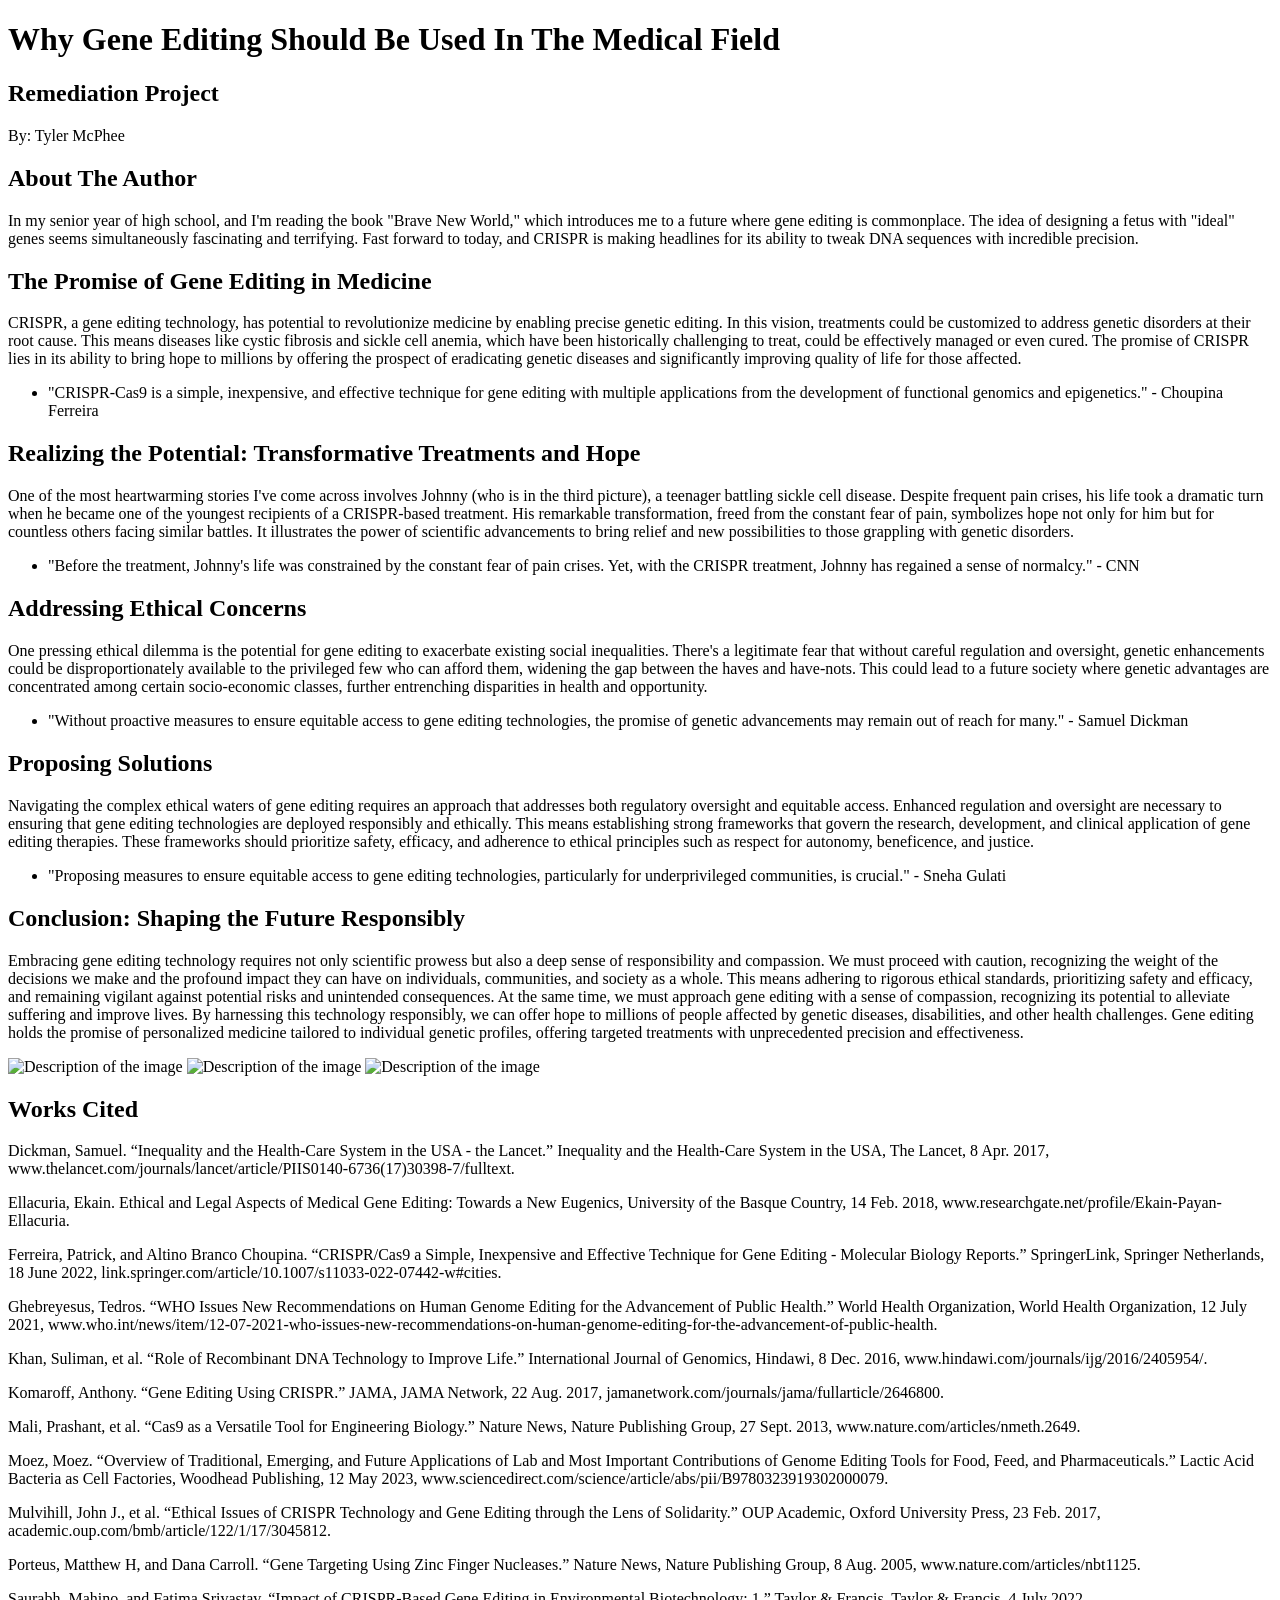
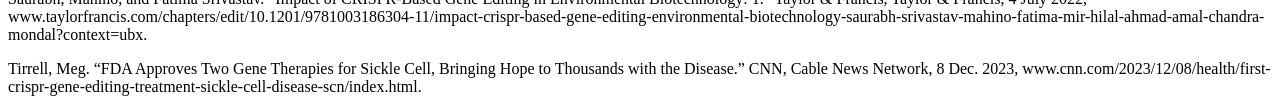
==== index.html @ cca82945 "Update and rename home.html to index.html" ====
<!DOCTYPE html>
<html lang="en">
<head>
    <meta charset="UTF-8">
    <meta name="viewport" content="width=device-width, initial-scale=1.0">
    <title>Gene Editing in Medicine</title>
    <link rel="stylesheet" href="/static/css/styles.css">
</head>
<body>
    <div class="header">
        <h1>Why Gene Editing Should Be Used In The Medical Field</h1>
    </div>
    <div class="page-container">
         <div class="sidebar">
             <h2>Remediation Project</h2>
             <p>By: Tyler McPhee</p>
             <p> </p>
             <p> </p>
             <h2>About The Author</h2>
             <p>In my senior year of high school, and I'm reading the book "Brave New World," which introduces me to a future where gene editing is commonplace. The idea of designing a fetus with "ideal" genes seems simultaneously fascinating and terrifying. Fast forward to today, and CRISPR is making headlines for its ability to tweak DNA sequences with incredible precision.</p>

        </div>
        <div class="posts">
            <div class="post">
                <h2>The Promise of Gene Editing in Medicine</h2>
                <p>CRISPR, a gene editing technology, has potential to revolutionize medicine by enabling precise genetic editing. In this vision, treatments could be customized to address genetic disorders at their root cause. This means diseases like cystic fibrosis and sickle cell anemia, which have been historically challenging to treat, could be effectively managed or even cured. The promise of CRISPR lies in its ability to bring hope to millions by offering the prospect of eradicating genetic diseases and significantly improving quality of life for those affected.</p>
                <ul>
                    <li>"CRISPR-Cas9 is a simple, inexpensive, and effective technique for gene editing with multiple applications from the development of functional genomics and epigenetics." - Choupina Ferreira</li>
                </ul>
            </div>

            <div class="post">
                <h2>Realizing the Potential: Transformative Treatments and Hope</h2>
                <p>One of the most heartwarming stories I've come across involves Johnny (who is in the third picture), a teenager battling sickle cell disease. Despite frequent pain crises, his life took a dramatic turn when he became one of the youngest recipients of a CRISPR-based treatment. His remarkable transformation, freed from the constant fear of pain, symbolizes hope not only for him but for countless others facing similar battles. It illustrates the power of scientific advancements to bring relief and new possibilities to those grappling with genetic disorders.</p>
                <ul>
                    <li>"Before the treatment, Johnny's life was constrained by the constant fear of pain crises. Yet, with the CRISPR treatment, Johnny has regained a sense of normalcy." - CNN</li>
                </ul>
            </div>

            <div class="post">
                <h2>Addressing Ethical Concerns</h2>
                <p>One pressing ethical dilemma is the potential for gene editing to exacerbate existing social inequalities. There's a legitimate fear that without careful regulation and oversight, genetic enhancements could be disproportionately available to the privileged few who can afford them, widening the gap between the haves and have-nots. This could lead to a future society where genetic advantages are concentrated among certain socio-economic classes, further entrenching disparities in health and opportunity.</p>
                <ul>
                    <li>"Without proactive measures to ensure equitable access to gene editing technologies, the promise of genetic advancements may remain out of reach for many." - Samuel Dickman</li>
                </ul>
            </div>

            <div class="post">
                <h2>Proposing Solutions</h2>
                <p>Navigating the complex ethical waters of gene editing requires an approach that addresses both regulatory oversight and equitable access. Enhanced regulation and oversight are necessary to ensuring that gene editing technologies are deployed responsibly and ethically. This means establishing strong frameworks that govern the research, development, and clinical application of gene editing therapies. These frameworks should prioritize safety, efficacy, and adherence to ethical principles such as respect for autonomy, beneficence, and justice.</p>
                <ul>
                    <li>"Proposing measures to ensure equitable access to gene editing technologies, particularly for underprivileged communities, is crucial." - Sneha Gulati</li>
                </ul>
            </div>

            <div class="post">
                <h2>Conclusion: Shaping the Future Responsibly</h2>
                <p>Embracing gene editing technology requires not only scientific prowess but also a deep sense of responsibility and compassion. We must proceed with caution, recognizing the weight of the decisions we make and the profound impact they can have on individuals, communities, and society as a whole. This means adhering to rigorous ethical standards, prioritizing safety and efficacy, and remaining vigilant against potential risks and unintended consequences.

At the same time, we must approach gene editing with a sense of compassion, recognizing its potential to alleviate suffering and improve lives. By harnessing this technology responsibly, we can offer hope to millions of people affected by genetic diseases, disabilities, and other health challenges. Gene editing holds the promise of personalized medicine tailored to individual genetic profiles, offering targeted treatments with unprecedented precision and effectiveness.</p>
            </div>
        </div>
        <div class="picture-section">
            <img src="https://images.ctfassets.net/cnu0m8re1exe/6ZItYuxFt0fXgWYpLwUir2/b2e01bf99af691a75282b153cfbf04db/shutterstock_1125283274__1_.jpg?fm=jpg&fl=progressive&w=660&h=433&fit=fill" alt="Description of the image">
            <img src="https://www.lubio.ch/assets/_processed_/6/b/csm_Blog-CRISPR-01_e9b4379675.jpg" alt="Description of the image">
            <img src="https://eurweb.com/wp-content/uploads/2024/01/Johnny-Lubin-Courtesy-JR-Lubin-and-Fabienne-Desir-cnn-L19jb21wb25lbnRzL2ltYWdlL2luc3RhbmNlcy9jbHB2cDM1dDYwMDA1M2I2aHNqdzYzeGJp-L19jb21.jpg" alt="Description of the image">
        </div>
        <div class="rightsidebar">
            <div class="works-cited">
                <h2>Works Cited</h2>
                <p>Dickman, Samuel. “Inequality and the Health-Care System in the USA - the Lancet.” Inequality and the Health-Care System in the USA, The Lancet, 8 Apr. 2017, www.thelancet.com/journals/lancet/article/PIIS0140-6736(17)30398-7/fulltext.</p>
                <p>Ellacuria, Ekain. Ethical and Legal Aspects of Medical Gene Editing: Towards a New Eugenics, University of the Basque Country, 14 Feb. 2018, www.researchgate.net/profile/Ekain-Payan-Ellacuria.</p>
                <p>Ferreira, Patrick, and Altino Branco Choupina. “CRISPR/Cas9 a Simple, Inexpensive and Effective Technique for Gene Editing - Molecular Biology Reports.” SpringerLink, Springer Netherlands, 18 June 2022, link.springer.com/article/10.1007/s11033-022-07442-w#cities.</p>
                <p>Ghebreyesus, Tedros. “WHO Issues New Recommendations on Human Genome Editing for the Advancement of Public Health.” World Health Organization, World Health Organization, 12 July 2021, www.who.int/news/item/12-07-2021-who-issues-new-recommendations-on-human-genome-editing-for-the-advancement-of-public-health.</p>
                <p>Khan, Suliman, et al. “Role of Recombinant DNA Technology to Improve Life.” International Journal of Genomics, Hindawi, 8 Dec. 2016, www.hindawi.com/journals/ijg/2016/2405954/.</p>
                <p>Komaroff, Anthony. “Gene Editing Using CRISPR.” JAMA, JAMA Network, 22 Aug. 2017, jamanetwork.com/journals/jama/fullarticle/2646800.</p>
                <p>Mali, Prashant, et al. “Cas9 as a Versatile Tool for Engineering Biology.” Nature News, Nature Publishing Group, 27 Sept. 2013, www.nature.com/articles/nmeth.2649.</p>
                <p>Moez, Moez. “Overview of Traditional, Emerging, and Future Applications of Lab and Most Important Contributions of Genome Editing Tools for Food, Feed, and Pharmaceuticals.” Lactic Acid Bacteria as Cell Factories, Woodhead Publishing, 12 May 2023, www.sciencedirect.com/science/article/abs/pii/B9780323919302000079.</p>
                <p>Mulvihill, John J., et al. “Ethical Issues of CRISPR Technology and Gene Editing through the Lens of Solidarity.” OUP Academic, Oxford University Press, 23 Feb. 2017, academic.oup.com/bmb/article/122/1/17/3045812.</p>
                <p>Porteus, Matthew H, and Dana Carroll. “Gene Targeting Using Zinc Finger Nucleases.” Nature News, Nature Publishing Group, 8 Aug. 2005, www.nature.com/articles/nbt1125.</p>
                <p>Saurabh, Mahino, and Fatima Srivastav. “Impact of CRISPR-Based Gene Editing in Environmental Biotechnology: 1.” Taylor & Francis, Taylor & Francis, 4 July 2022, www.taylorfrancis.com/chapters/edit/10.1201/9781003186304-11/impact-crispr-based-gene-editing-environmental-biotechnology-saurabh-srivastav-mahino-fatima-mir-hilal-ahmad-amal-chandra-mondal?context=ubx.</p>
                <p>Tirrell, Meg. “FDA Approves Two Gene Therapies for Sickle Cell, Bringing Hope to Thousands with the Disease.” CNN, Cable News Network, 8 Dec. 2023, www.cnn.com/2023/12/08/health/first-crispr-gene-editing-treatment-sickle-cell-disease-scn/index.html.</p>
            </div>
        </div>
    </div>
</body>
</html>
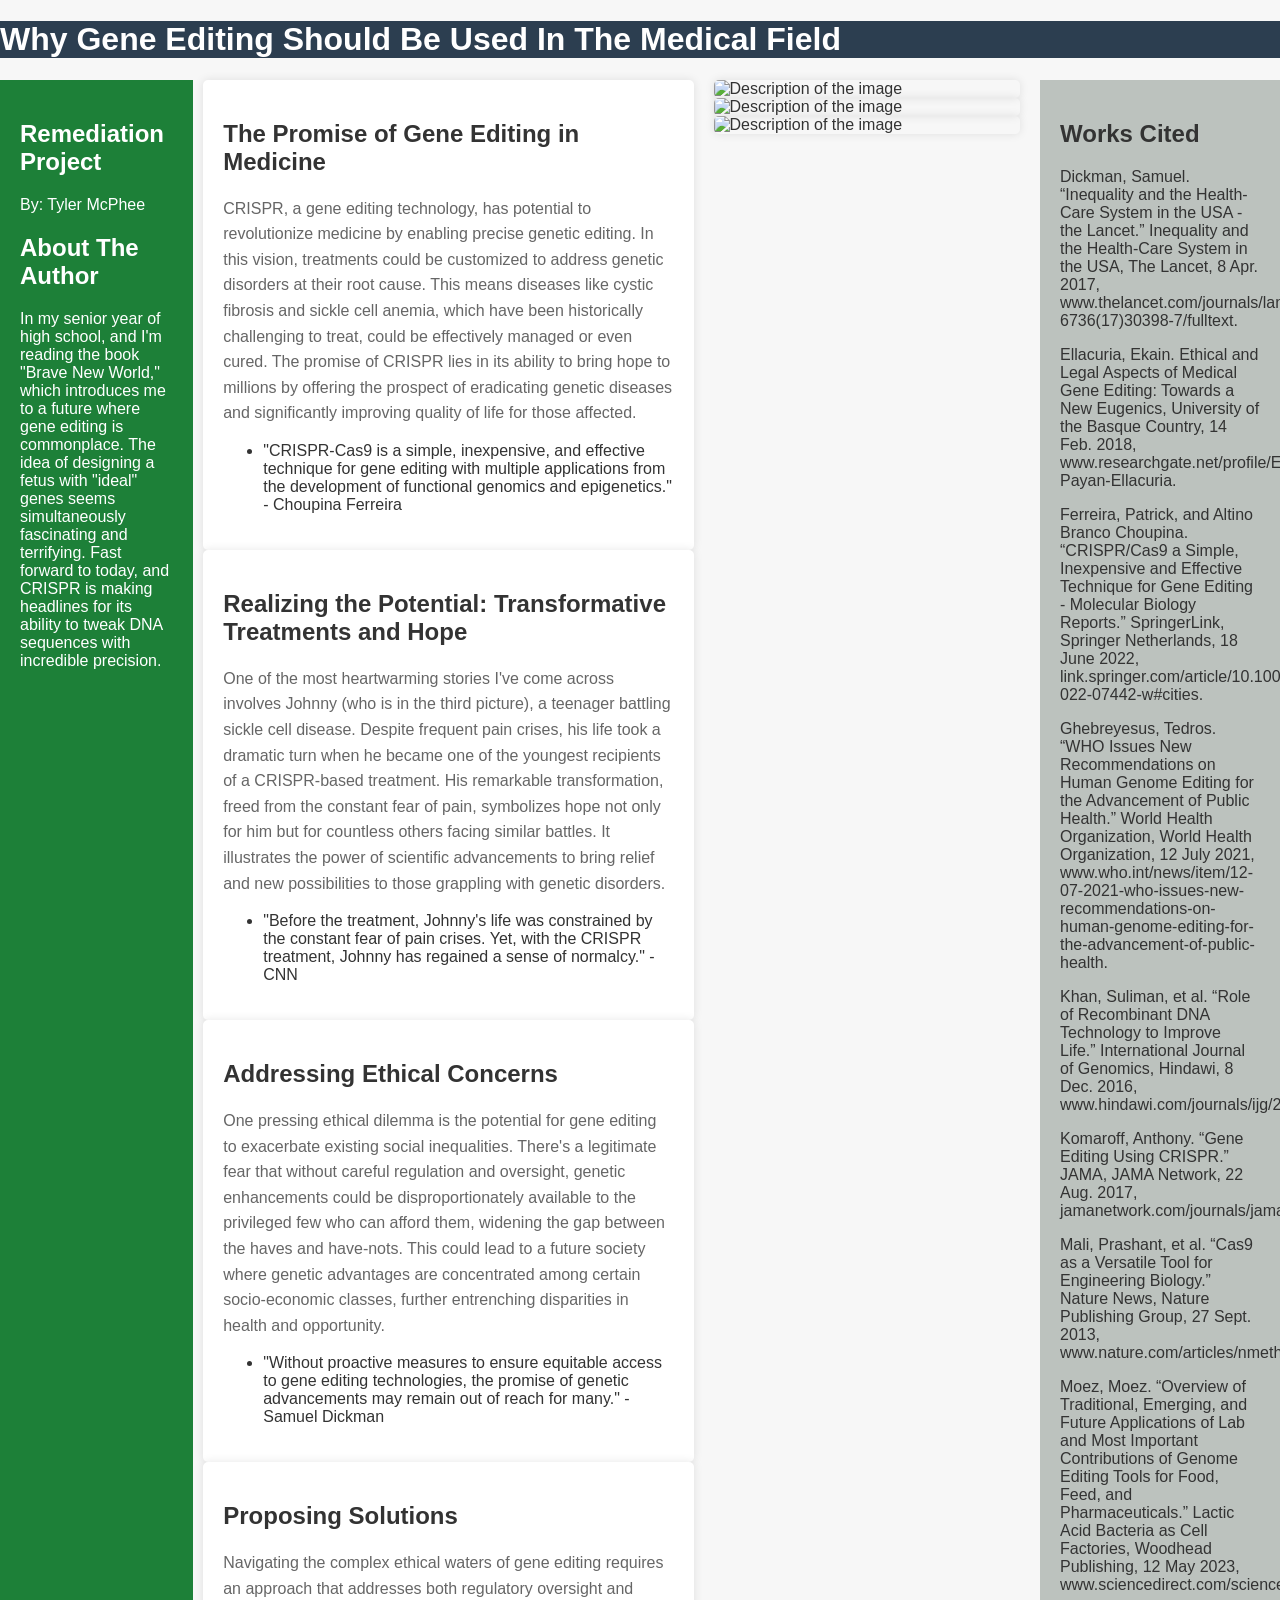
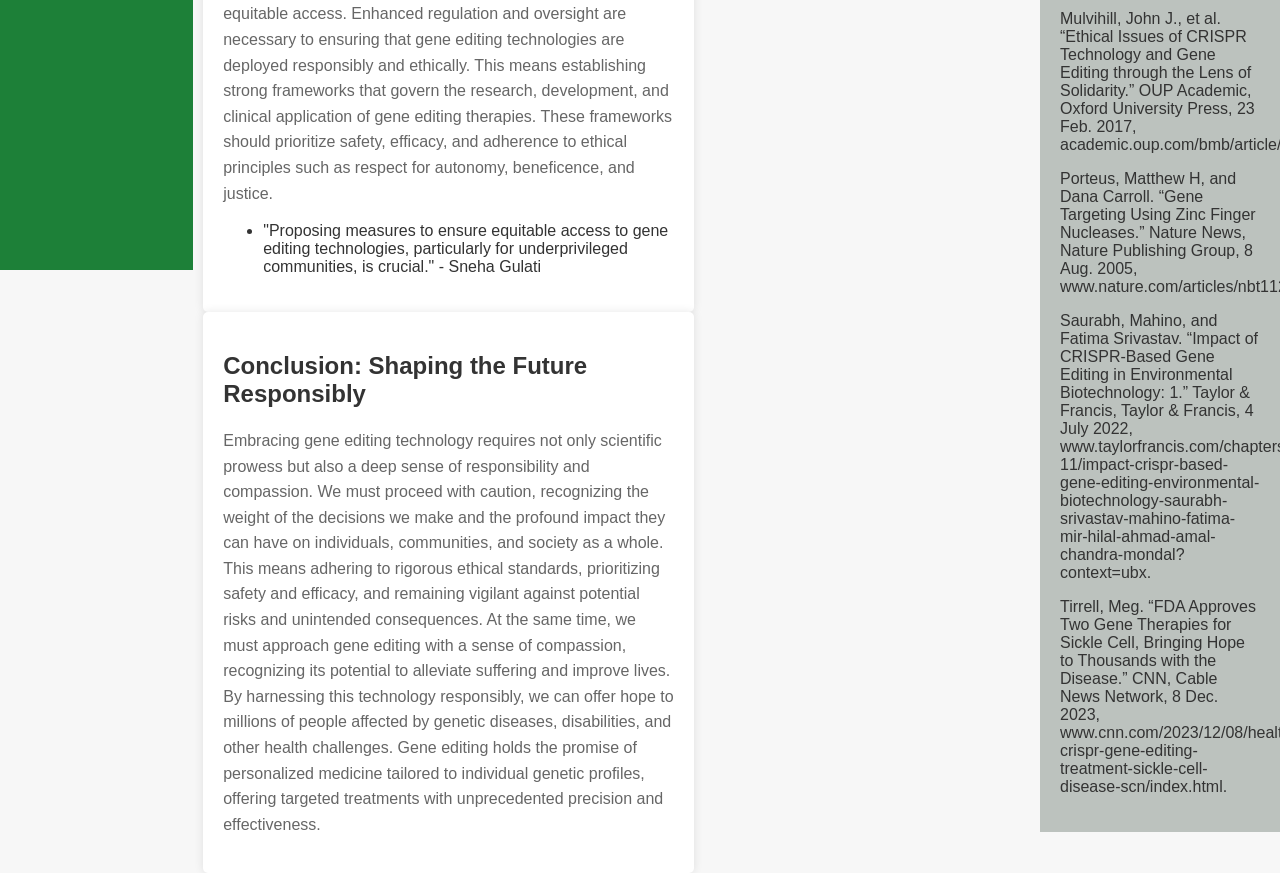
==== commit 1d804f1b: "Update index.html" ====
--- a/index.html
+++ b/index.html
@@ -4,7 +4,7 @@
     <meta charset="UTF-8">
     <meta name="viewport" content="width=device-width, initial-scale=1.0">
     <title>Gene Editing in Medicine</title>
-    <link rel="stylesheet" href="/static/css/styles.css">
+    <link rel="stylesheet" href="styles.css">
 </head>
 <body>
     <div class="header">
--- a/styles.css
+++ b/styles.css
@@ -0,0 +1,76 @@
+/* static/css/styles.css */
+body {
+     font-family: Arial, sans-serif;
+    margin: 0;
+    padding: 0;
+    background-color: #f7f7f7;
+    color: #333;
+}
+
+.page-container {
+    margin: 0 auto;
+    display: flex;
+}
+
+.header {
+    background-color: #2c3e50;
+    color: #fff;
+    height: 100%;
+}
+
+.sidebar {
+    background-color: #1d8038;
+    color: #fff;
+    padding: 20px;
+    text-align: start;
+    float: left;
+    width: 200px;
+    height: 1750px;
+}
+
+.rightsidebar {
+    background-color: #bcc2be;
+    color: #333333;
+    padding: 20px;
+    text-align: start;
+    width: 200px;
+    height: 100%;
+    align-content: end;
+    text-overflow: clip;
+}
+.posts {
+    width: 50%;
+    margin-left: 10px;
+}
+
+.post {
+    background-color: #fff;
+    box-shadow: 0 0 10px rgba(0, 0, 0, 0.1);
+    border-radius: 5px;
+    padding: 20px;
+}
+
+.picture-section {
+    width: 400px; /* Adjust width as needed */
+    height: 500px;
+    margin-left: 20px; /* Add margin for spacing */
+    margin-right: 20px;
+    margin-bottom: 20px;
+    float: right;
+}
+
+.picture-section img {
+    width: 100%; /* Make the image responsive */
+    display: block;
+    border-radius: 5px; /* Optional: Add rounded corners */
+    box-shadow: 0 0 10px rgba(0, 0, 0, 0.1); /* Optional: Add shadow */
+}
+
+.post h2 {
+    color: #333;
+}
+
+.post p {
+    color: #666;
+    line-height: 1.6;
+}
